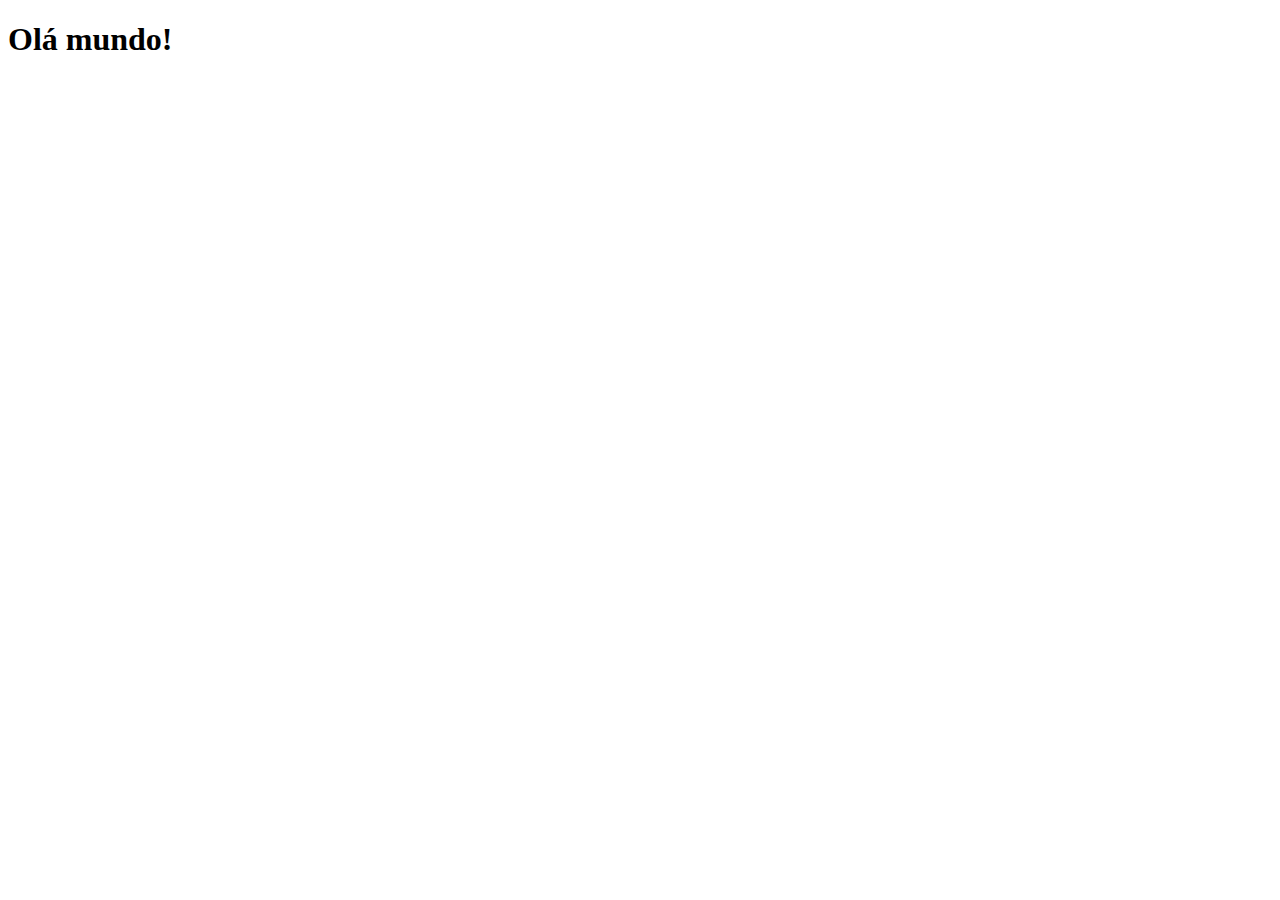
==== index.html @ 983a675d "up" ====
<!DOCTYPE html>
<html lang="pt-br">
<head>
    <meta charset="UTF-8">
    <meta http-equiv="X-UA-Compatible" content="IE=edge">
    <meta name="viewport" content="width=device-width, initial-scale=1.0">
    <link rel="shortcut icon" href="favicon.ico" type="image/x-icon">
    <title>Projeto Redes Sociais</title>
</head>
<body>
    <h1>Olá mundo!</h1>
    
</body>
</html>
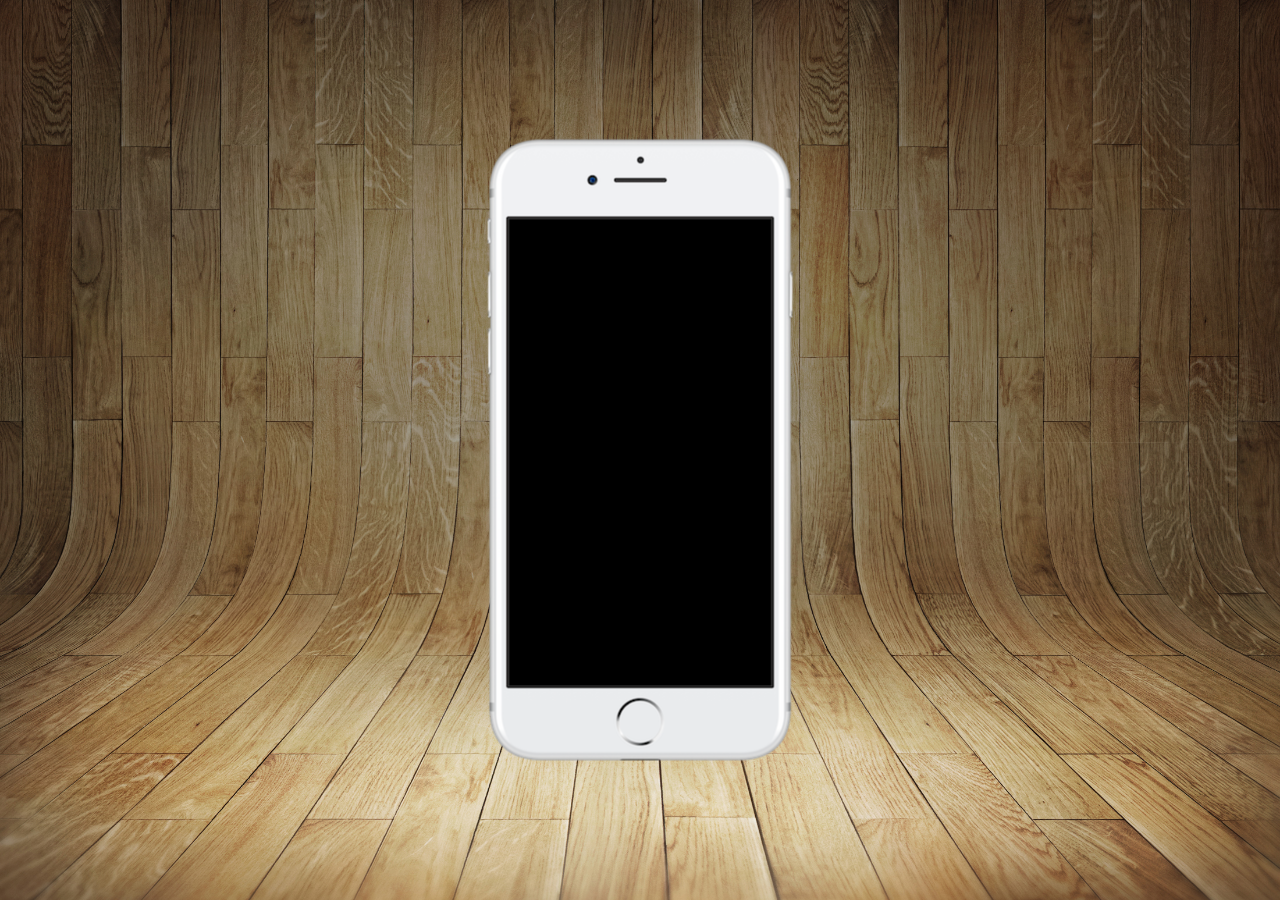
==== commit e1eb1833: "update" ====
--- a/index.html
+++ b/index.html
@@ -5,10 +5,19 @@
     <meta http-equiv="X-UA-Compatible" content="IE=edge">
     <meta name="viewport" content="width=device-width, initial-scale=1.0">
     <link rel="shortcut icon" href="favicon.ico" type="image/x-icon">
+    <link rel="stylesheet" href="estilos/style.css">
     <title>Projeto Redes Sociais</title>
 </head>
 <body>
-    <h1>Olá mundo!</h1>
+    <main>
+        <section id="telefone">
+
+        </section>
+
+        <section id="redes-sociais">
+
+        </section>
+    </main>
     
 </body>
 </html>--- a/estilos/style.css
+++ b/estilos/style.css
@@ -0,0 +1,35 @@
+@charset "UTF-8";
+
+* {
+    margin: 0px;
+    padding: 0px;
+    font-family: Arial, Helvetica, sans-serif;
+}
+
+html, body {
+    height: 100vh;
+    width: 100vw;
+    background-color: black;
+}
+
+body {
+    background: url(../imagens/fundo-madeira.jpg) no-repeat top center;
+    background-size: cover;
+    background-attachment: fixed;
+}
+
+main {
+    position: relative;
+    height: 100vh;
+}
+
+section#telefone {
+    position: absolute;
+    top: 50%;
+    left: 50%;
+    transform: translate(-50%, -50%);
+
+    height: 627px;
+    width: 311px;
+    background: url(../imagens/frame-iphone.png) no-repeat;
+}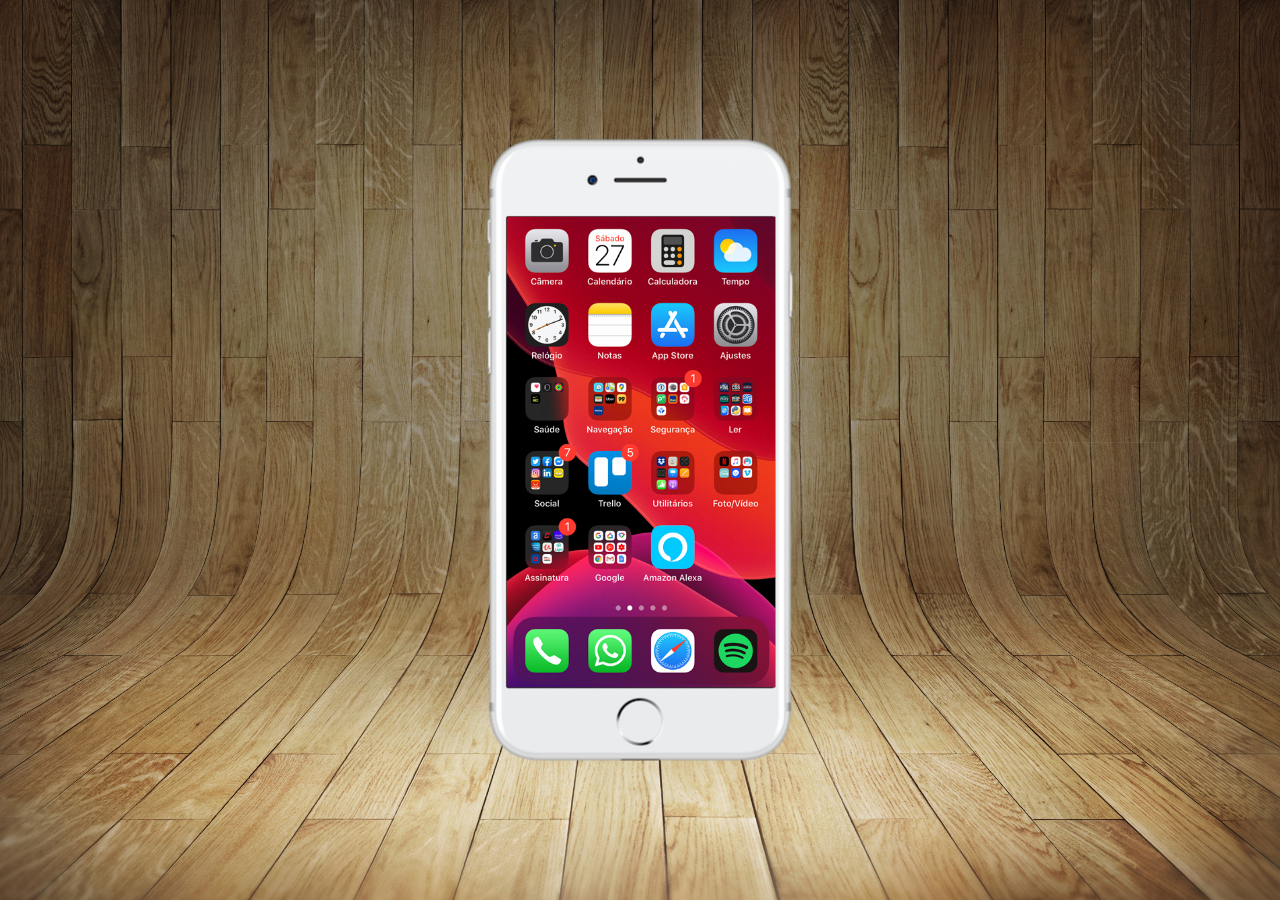
==== commit cebb55be: "Criei a tela home" ====
--- a/index.html
+++ b/index.html
@@ -11,7 +11,7 @@
 <body>
     <main>
         <section id="telefone">
-
+            <iframe src="home.html" name="tela" id= "tela"frameborder="0"></iframe>
         </section>
 
         <section id="redes-sociais">
--- a/estilos/style.css
+++ b/estilos/style.css
@@ -32,4 +32,12 @@
     height: 627px;
     width: 311px;
     background: url(../imagens/frame-iphone.png) no-repeat;
+}
+
+iframe#tela {
+    position: relative;
+    top: 80px;
+    left: 22px;
+    width: 269px;
+    height: 471px;
 }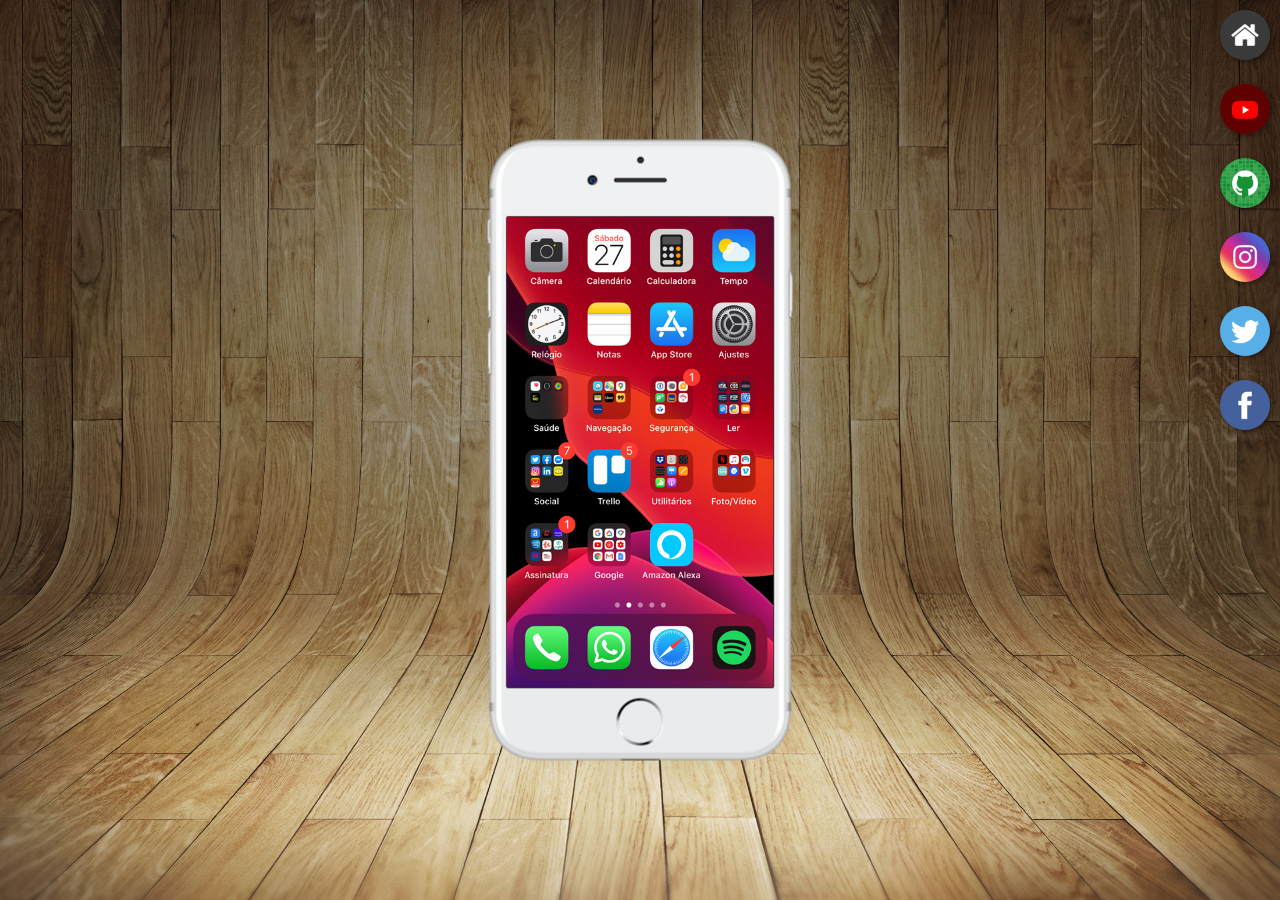
==== commit 196a0b17: "almost done" ====
--- a/index.html
+++ b/index.html
@@ -15,6 +15,12 @@
         </section>
 
         <section id="redes-sociais">
+            <a href="home.html" target="tela"><img src="imagens/logo-home.jpg" alt="Home"></a><br>
+            <a href="youtube.html" target="tela"><img src="imagens/logo-youtube.jpg" alt="Youtube"></a><br>
+            <a href="github.html" target="tela"><img src="imagens/logo-github.jpg" alt="Github"></a><br>
+            <a href="instagram.html" target="tela"><img src="imagens/logo-instagram.jpg" alt="Instagram"></a><br>
+            <a href="twitter.html" target="tela"><img src="imagens/logo-twitter.jpg" alt="Twitter"></a><br>
+            <a href="facebook.html" target="tela"><img src="imagens/logo-facebook.jpg" alt="Facebook"></a><br>
 
         </section>
     </main>
--- a/estilos/style.css
+++ b/estilos/style.css
@@ -38,6 +38,25 @@
     position: relative;
     top: 80px;
     left: 22px;
-    width: 269px;
+    width: 267px;
     height: 471px;
+}
+
+section#redes-sociais {
+    text-align: right;
+}
+
+section#redes-sociais img {
+    width: 50px;
+    margin: 10px;
+    border-radius: 50%;
+    box-shadow: 2px 2px 5px rgba(0, 0, 0, 0.424);
+    box-sizing: border-box;
+}
+
+section#redes-sociais img:hover {
+    border: 2px solid rgba(255, 255, 255, 0.603);
+    transform: translate(-3px, -3px);
+    box-shadow: 5px 5px 10px rgba(0, 0, 0, 0.616);
+    transition: transform .3s, border 1s;
 }